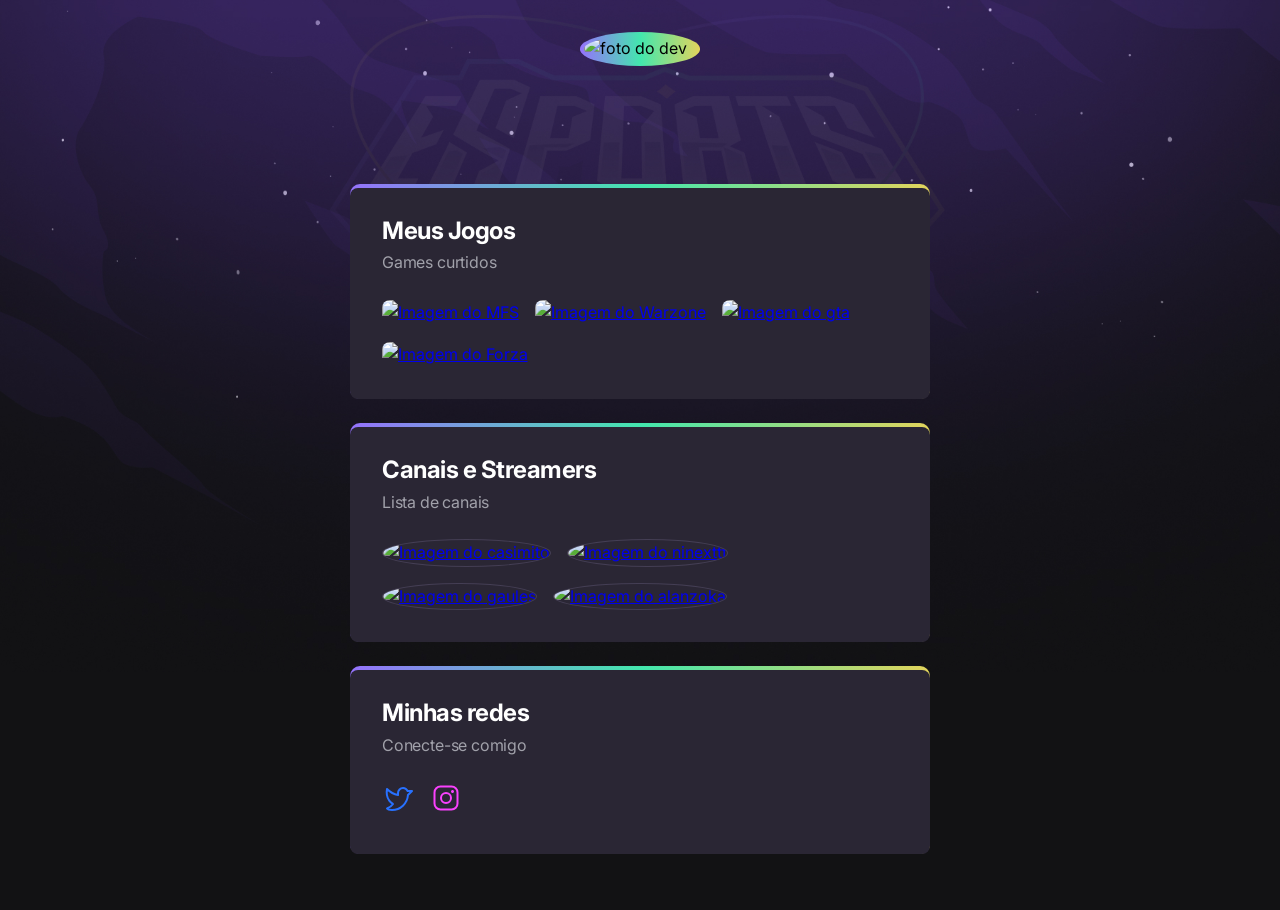
==== index.html @ fe9e0d65 "initial commit" ====
<!DOCTYPE html>
<html lang="en">
    <head>

        <link rel="preconnect" href="https://fonts.googleapis.com">
        <link rel="preconnect" href="https://fonts.gstatic.com" crossorigin>
        <link href="https://fonts.googleapis.com/css2?family=Inter:wght@900&display=swap" rel="stylesheet">

        <meta charset="UTF-8">
        <meta name="viewport" content="width=device-width, initial-scale=1.0">
        <title>NLW Esports</title>

        <link rel="stylesheet" href="./styles.css">
    </head>
    <body>

        <header>

            <div>
                <img 
                src="https://github.com/gabrielfernandesdias.png" 
                alt="foto do dev">
            </div>
        </header>

        <main>

            <section>
                <div>
                    <h2>Meus Jogos</h2>
                    <p>Games curtidos</p>

                    <ul class="games-list">
                        <li>
                            <a 
                            target="_blank"
                            href="https://www.twitch.tv/directory/game/Microsoft%20Flight%20Simulator">
                                <img src="https://static-cdn.jtvnw.net/ttv-boxart/7193_IGDB-144x192.jpg" alt="Imagem do MFS">
                            </a>
                        </li>

                        <li>
                            <a 
                            target="_blank"
                            href="https://www.twitch.tv/directory/game/Call%20of%20Duty%3A%20Warzone">
                                <img src="https://static-cdn.jtvnw.net/ttv-boxart/512710-144x192.jpg" alt="Imagem do Warzone">
                            </a>
                        </li>

                        <li>
                            <a 
                            target="_blank"
                            href="https://www.twitch.tv/directory/game/Grand%20Theft%20Auto%20V">
                                <img src="https://static-cdn.jtvnw.net/ttv-boxart/32982_IGDB-188x250.jpg" alt="Imagem do gta">
                            </a>

                        <li>
                            <a 
                            target="_blank"
                            href="https://www.twitch.tv/directory/game/Forza%20Horizon%205">
                                <img src="https://static-cdn.jtvnw.net/ttv-boxart/1757732267_IGDB-144x192.jpg" alt="Imagem do Forza">
                            </a>
                        </li>
                    </ul>
                </div>
            </section>

             <section>
                <div>
                    <h2>Canais e Streamers</h2>
                    <p>Lista de canais</p>

                    <ul class="channel-list">
                        <li>
                            <a 
                            target="_blank"
                            href="https://www.twitch.tv/casimito">
                                <img src="https://static-cdn.jtvnw.net/jtv_user_pictures/32805a78-d927-48bd-8089-bf5efed53ea4-profile_image-150x150.png" alt="Imagem do casimito">
                            </a>
                        </li>

                        <li>
                            <a 
                            target="_blank"
                            href="https://www.twitch.tv/ninexttt">
                                <img src="https://static-cdn.jtvnw.net/jtv_user_pictures/ninexttt-profile_image-41748c2884ae0b9e-150x150.jpeg" alt="Imagem do ninexttt">
                            </a>
                        </li>

                        <li>
                            <a 
                            target="_blank"
                            href="https://www.twitch.tv/gaules">
                                <img src="https://static-cdn.jtvnw.net/jtv_user_pictures/f4b12683-57ff-4b57-926a-67512b43a7ff-profile_image-70x70.png" alt="Imagem do gaules">
                            </a>
                        </li>

                        <li>
                            <a 
                            target="_blank"
                            href="https://www.twitch.tv/alanzoka">
                                <img src="https://static-cdn.jtvnw.net/jtv_user_pictures/15cec952-c1ba-4ff8-a79c-53c2fa5bd269-profile_image-150x150.png" alt="Imagem do alanzoka">
                            </a>
                        </li>
                        
                    </ul>
                </div>
            </section>

            <section>
                <div>
                    <h2>Minhas redes</h2>
                    <p>Conecte-se comigo</p>

                    <ul class="social list">
                        <li>
                            <a 
                            target="_blank"
                            href="https://mobile.twitter.com/gabefernandess">
                            <svg width="32" height="32" viewBox="0 0 32 32" fill="none" xmlns="http://www.w3.org/2000/svg">
                                    <path d="M16 11C16 8.25003 18.3125 5.96253 21.0625 6.00003C22.0256 6.01115 22.9649 6.30018 23.7676 6.83237C24.5704 7.36457 25.2023 8.11728 25.5875 9.00003H30L25.9625 13.0375C25.7019 17.0932 23.9066 20.8975 20.9415 23.6769C17.9764 26.4562 14.0641 28.002 10 28C6 28 5 26.5 5 26.5C5 26.5 9 25 11 22C11 22 3 18 5 7.00003C5 7.00003 10 12 16 13V11Z" stroke="#2871FF" stroke-width="2" stroke-linecap="round" stroke-linejoin="round"/>
                            </svg>
                                
                                    
                            </a>
                        </li>

                        <li>
                            <a 
                            target="_blank"
                            href="https://www.instagram.com/gabefernandes/?hl=pt-br">
                                <svg width="32" height="32" viewBox="0 0 32 32" fill="none" xmlns="http://www.w3.org/2000/svg">
                                    <path d="M16 21C18.7614 21 21 18.7614 21 16C21 13.2386 18.7614 11 16 11C13.2386 11 11 13.2386 11 16C11 18.7614 13.2386 21 16 21Z" stroke="#FA41FE" stroke-width="2" stroke-miterlimit="10"/>
                                    <path d="M21.5 4.5H10.5C7.18629 4.5 4.5 7.18629 4.5 10.5V21.5C4.5 24.8137 7.18629 27.5 10.5 27.5H21.5C24.8137 27.5 27.5 24.8137 27.5 21.5V10.5C27.5 7.18629 24.8137 4.5 21.5 4.5Z" stroke="#FA41FE" stroke-width="2" stroke-linecap="round" stroke-linejoin="round"/>
                                    <path d="M22.5 11C23.3284 11 24 10.3284 24 9.5C24 8.67157 23.3284 8 22.5 8C21.6716 8 21 8.67157 21 9.5C21 10.3284 21.6716 11 22.5 11Z" fill="#FA41FE"/>
                                </svg>
                                
                                                          
                        </li>
                    </ul>
                </div>
            </section>

        </main>
    </body>
</html>
---- styles.css ----
* {
    margin: 0;
    padding: 0;
    box-sizing: border-box;
}

ul {
    list-style: none;
}

body {
    background-image: url(./assets/bg.jpg);
    background-position: top center;
    background-size: 100% auto;
    background-repeat: no-repeat;
    background-color: #121214;
}

body * {
    font-family: 'Inter', sans-serif;
    line-height: 160%;
}

header {
    padding-top: 32px;
    height: calc(120px + 32px);
}

header div {
    width: 120px;
    margin: auto;
    background-image: linear-gradient(90deg, #9572FC 0%, #43E7AD 50.52%, #E2D45C 100%);

    border-radius: 50%;
    display: flex;
    padding: 4px;
    transition: transform .3s;
}

header div:hover {
    transform: scale(1.1);
}


header img {
width: 100%;
border-radius: 50%;
/* border: 4px solid red; */
}

main {
    max-width: 580px;
    width: 90%;
    margin: 32px auto;

    display: grid;
    gap: 24px;

    }

section {
    color: white;
    background-image: linear-gradient(90deg, #9572FC 0%, #43E7AD 50.52%, #E2D45C 100%);
    padding-top: 4px;
    border-radius: 10px;
}

section div {
    background-color: #2A2634;
    padding: 32px;
    padding-top: 24px;
    border-radius: 8px;
}

section h2 {
    letter-spacing: -0.47px;
}

section p {
    letter-spacing: -0.18px;
    color: #A1A1AA;
}
section ul {
    display: flex;
    flex-wrap: wrap;
    gap: 16px;
    margin-top: 24px;
}

section ul li {
transition: transform .3s;
}

section ul li:hover{
    transform: scale(1.1)
}

.games-list img {
    width: 90px;
    border-radius: 8px;
}

.channel-list img {
    border-radius: 50%; 
    width: 70px;
    border: 1px solid #443E54;
}


header div {
    animation: fromTop .7s 2s backwards;

}

main section{
    animation: fromBottom.7s backwards;
}

main section:nth-child(1) {
    animation-delay: 0;
}

main section:nth-child(2) {
    animation-delay: .4s;
}

main section:nth-child(3) {
    animation-delay: .8s;
}


@keyframes fromTop {
    from{
        opacity: 0;
        transform: translateY(-30px);
    }

    to{
        opacity: 1;
        transform: translateY(0);
    }
    
}

@keyframes fromBottom {
    from{
        opacity: 0;
        transform: translateX(-30px);
    }

    to{
        opacity: 1;
        transform: translateY(0);
    }
}
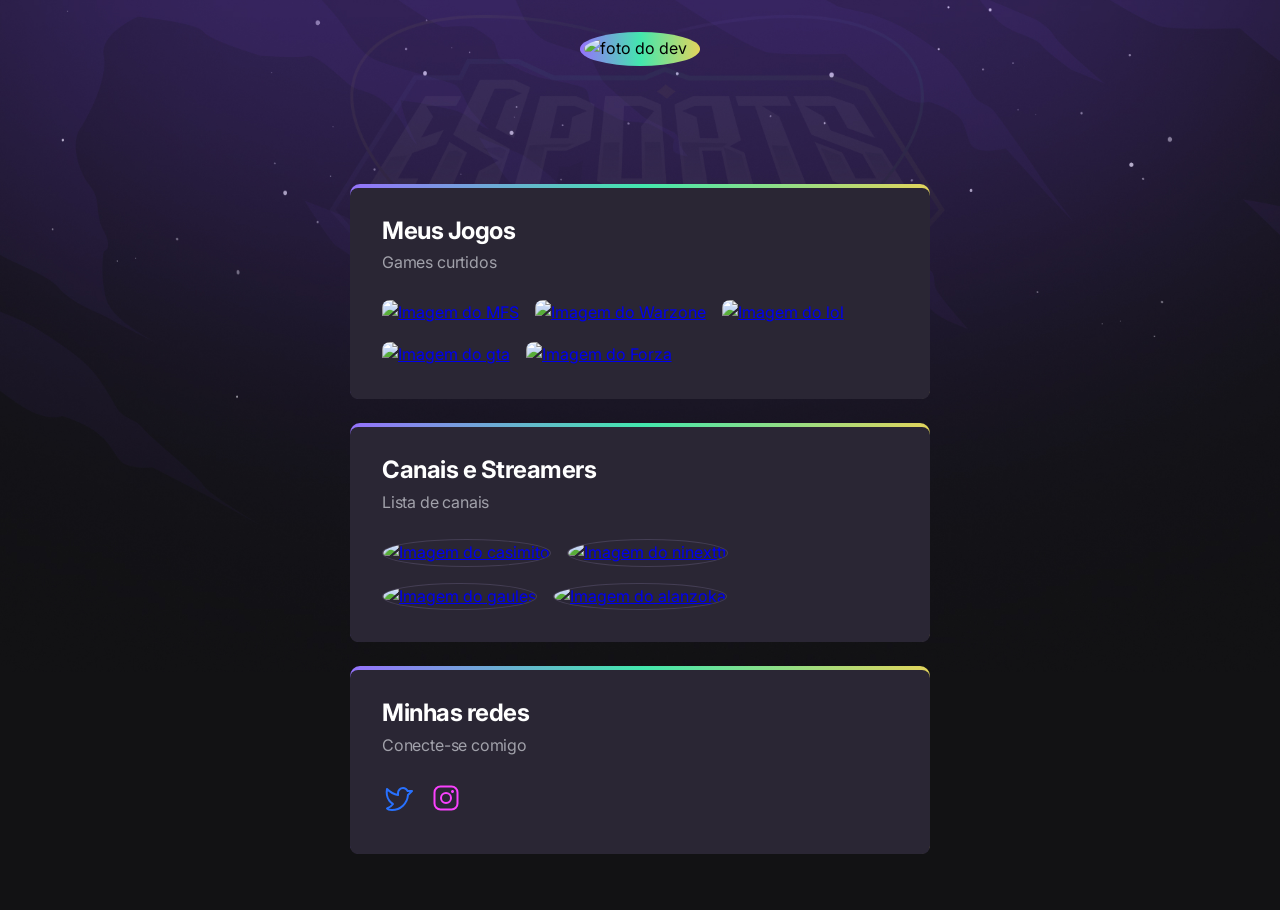
==== commit e08f1356: "update commit" ====
--- a/index.html
+++ b/index.html
@@ -8,7 +8,7 @@
 
         <meta charset="UTF-8">
         <meta name="viewport" content="width=device-width, initial-scale=1.0">
-        <title>NLW Esports</title>
+        <title>NLW esports</title>
 
         <link rel="stylesheet" href="./styles.css">
     </head>
@@ -44,6 +44,14 @@
                             target="_blank"
                             href="https://www.twitch.tv/directory/game/Call%20of%20Duty%3A%20Warzone">
                                 <img src="https://static-cdn.jtvnw.net/ttv-boxart/512710-144x192.jpg" alt="Imagem do Warzone">
+                            </a>
+                        </li>
+
+                        <li>
+                            <a 
+                            target="_blank"
+                            href="https://www.twitch.tv/directory/game/League%20of%20Legends">
+                                <img src="https://static-cdn.jtvnw.net/ttv-boxart/21779-188x250.jpg" alt="Imagem do lol">
                             </a>
                         </li>
 
@@ -86,12 +94,12 @@
                                 <img src="https://static-cdn.jtvnw.net/jtv_user_pictures/ninexttt-profile_image-41748c2884ae0b9e-150x150.jpeg" alt="Imagem do ninexttt">
                             </a>
                         </li>
-
+                        
                         <li>
                             <a 
                             target="_blank"
                             href="https://www.twitch.tv/gaules">
-                                <img src="https://static-cdn.jtvnw.net/jtv_user_pictures/f4b12683-57ff-4b57-926a-67512b43a7ff-profile_image-70x70.png" alt="Imagem do gaules">
+                                <img src="https://static-cdn.jtvnw.net/jtv_user_pictures/f4b12683-57ff-4b57-926a-67512b43a7ff-profile_image-150x150.png" alt="Imagem do gaules">
                             </a>
                         </li>
 
--- a/styles.css
+++ b/styles.css
@@ -1,155 +1,155 @@
-* {
-    margin: 0;
-    padding: 0;
-    box-sizing: border-box;
-}
-
-ul {
-    list-style: none;
-}
-
-body {
-    background-image: url(./assets/bg.jpg);
-    background-position: top center;
-    background-size: 100% auto;
-    background-repeat: no-repeat;
-    background-color: #121214;
-}
-
-body * {
-    font-family: 'Inter', sans-serif;
-    line-height: 160%;
-}
-
-header {
-    padding-top: 32px;
-    height: calc(120px + 32px);
-}
-
-header div {
-    width: 120px;
-    margin: auto;
-    background-image: linear-gradient(90deg, #9572FC 0%, #43E7AD 50.52%, #E2D45C 100%);
-
-    border-radius: 50%;
-    display: flex;
-    padding: 4px;
-    transition: transform .3s;
-}
-
-header div:hover {
-    transform: scale(1.1);
-}
-
-
-header img {
-width: 100%;
-border-radius: 50%;
-/* border: 4px solid red; */
-}
-
-main {
-    max-width: 580px;
-    width: 90%;
-    margin: 32px auto;
-
-    display: grid;
-    gap: 24px;
-
-    }
-
-section {
-    color: white;
-    background-image: linear-gradient(90deg, #9572FC 0%, #43E7AD 50.52%, #E2D45C 100%);
-    padding-top: 4px;
-    border-radius: 10px;
-}
-
-section div {
-    background-color: #2A2634;
-    padding: 32px;
-    padding-top: 24px;
-    border-radius: 8px;
-}
-
-section h2 {
-    letter-spacing: -0.47px;
-}
-
-section p {
-    letter-spacing: -0.18px;
-    color: #A1A1AA;
-}
-section ul {
-    display: flex;
-    flex-wrap: wrap;
-    gap: 16px;
-    margin-top: 24px;
-}
-
-section ul li {
-transition: transform .3s;
-}
-
-section ul li:hover{
-    transform: scale(1.1)
-}
-
-.games-list img {
-    width: 90px;
-    border-radius: 8px;
-}
-
-.channel-list img {
-    border-radius: 50%; 
-    width: 70px;
-    border: 1px solid #443E54;
-}
-
-
-header div {
-    animation: fromTop .7s 2s backwards;
-
-}
-
-main section{
-    animation: fromBottom.7s backwards;
-}
-
-main section:nth-child(1) {
-    animation-delay: 0;
-}
-
-main section:nth-child(2) {
-    animation-delay: .4s;
-}
-
-main section:nth-child(3) {
-    animation-delay: .8s;
-}
-
-
-@keyframes fromTop {
-    from{
-        opacity: 0;
-        transform: translateY(-30px);
-    }
-
-    to{
-        opacity: 1;
-        transform: translateY(0);
-    }
-    
-}
-
-@keyframes fromBottom {
-    from{
-        opacity: 0;
-        transform: translateX(-30px);
-    }
-
-    to{
-        opacity: 1;
-        transform: translateY(0);
-    }
+* {
+    margin: 0;
+    padding: 0;
+    box-sizing: border-box;
+}
+
+ul {
+    list-style: none;
+}
+
+body {
+    background-image: url(./assets/bg.jpg);
+    background-position: top center;
+    background-size: 100% auto;
+    background-repeat: no-repeat;
+    background-color: #121214;
+}
+
+body * {
+    font-family: 'Inter', sans-serif;
+    line-height: 160%;
+}
+
+header {
+    padding-top: 32px;
+    height: calc(120px + 32px);
+}
+
+header div {
+    width: 120px;
+    margin: auto;
+    background-image: linear-gradient(90deg, #9572FC 0%, #43E7AD 50.52%, #E2D45C 100%);
+
+    border-radius: 50%;
+    display: flex;
+    padding: 4px;
+    transition: transform .3s;
+}
+
+header div:hover {
+    transform: scale(1.1);
+}
+
+
+header img {
+width: 100%;
+border-radius: 50%;
+/* border: 4px solid red; */
+}
+
+main {
+    max-width: 580px;
+    width: 90%;
+    margin: 32px auto;
+
+    display: grid;
+    gap: 24px;
+
+    }
+
+section {
+    color: white;
+    background-image: linear-gradient(90deg, #9572FC 0%, #43E7AD 50.52%, #E2D45C 100%);
+    padding-top: 4px;
+    border-radius: 10px;
+}
+
+section div {
+    background-color: #2A2634;
+    padding: 32px;
+    padding-top: 24px;
+    border-radius: 8px;
+}
+
+section h2 {
+    letter-spacing: -0.47px;
+}
+
+section p {
+    letter-spacing: -0.18px;
+    color: #A1A1AA;
+}
+section ul {
+    display: flex;
+    flex-wrap: wrap;
+    gap: 16px;
+    margin-top: 24px;
+}
+
+section ul li {
+transition: transform .3s;
+}
+
+section ul li:hover{
+    transform: scale(1.1)
+}
+
+.games-list img {
+    width: 90px;
+    border-radius: 8px;
+}
+
+.channel-list img {
+    border-radius: 50%; 
+    width: 70px;
+    border: 1px solid #443E54;
+}
+
+
+header div {
+    animation: fromTop .7s 2s backwards;
+
+}
+
+main section{
+    animation: fromBottom.7s backwards;
+}
+
+main section:nth-child(1) {
+    animation-delay: 0;
+}
+
+main section:nth-child(2) {
+    animation-delay: .4s;
+}
+
+main section:nth-child(3) {
+    animation-delay: .8s;
+}
+
+
+@keyframes fromTop {
+    from{
+        opacity: 0;
+        transform: translateY(-30px);
+    }
+
+    to{
+        opacity: 1;
+        transform: translateY(0);
+    }
+    
+}
+
+@keyframes fromBottom {
+    from{
+        opacity: 0;
+        transform: translateX(-30px);
+    }
+
+    to{
+        opacity: 1;
+        transform: translateY(0);
+    }
 }
